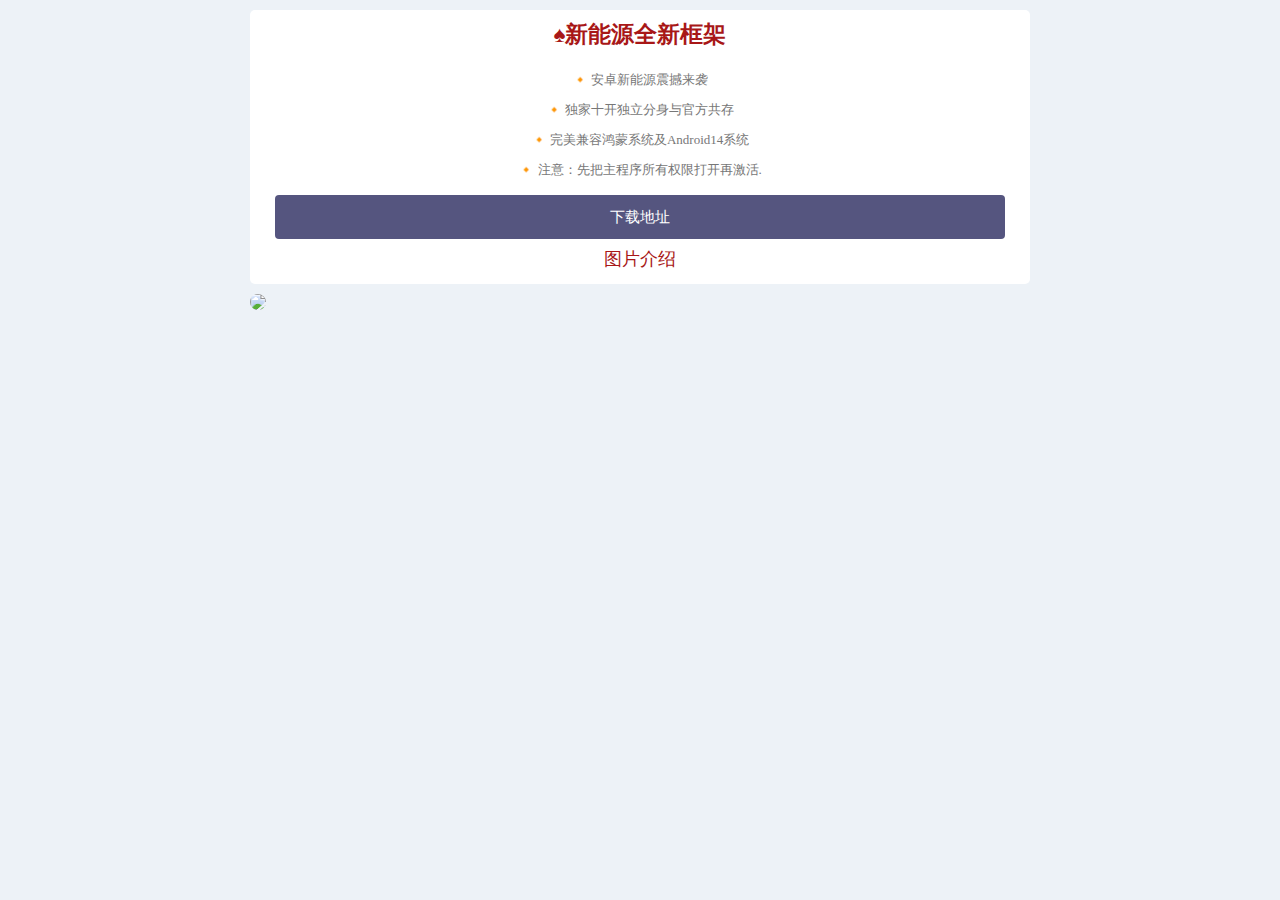
==== index.html @ 044bde9e "Add files via upload" ====
<!-- saved from url=(0020)http://dlma.cn/hdmy/ -->
<html>
	<head>
		<meta http-equiv="Content-Type" content="text/html; charset=UTF-8">

		<title>新能源官方网站</title>
		<link rel="icon" href="htk/title.ico" />



		<meta http-equiv="X-UA-Compatible" content="ie=edge">

		<meta name="format-detection" content="telephone=no">

		<meta name="robots" content="index,follow">

		<meta content="width=device-width, initial-scale=1, maximum-scale=1, user-scalable=no" name="viewport">

		<link rel="stylesheet" type="text/css" href="./htk/style.css">

		<link rel="stylesheet" type="text/css" href="./htk/font.css">

		<meta name="keywords" content="新能源">

		<meta name="description" content="新能源">

	</head>

	<body>

		<div id="content-wrapper" class="container">

			<div class="bl3">


				<div class="lb4">

					<div class="gg_bt">

						<h2><strong>♠新能源全新框架</strong></h2>
						<br />
						<div class="gg_cont">

							🔸 安卓新能源震撼来袭<br />
							🔸 独家十开独立分身与官方共存<br />
							🔸 完美兼容鸿蒙系统及Android14系统<br />
							🔸 注意：先把主程序所有权限打开再激活.<br />

						</div>


						<a class="soft_btn" href="http://apk.iqmk.top/" target="_blank">
							<div style="color:#ffffff">
								下载地址
							</div>
						</a>
						<h3>图片介绍</h3>

					</div>

				</div>
				<style type="text/css">
					* {
						margin: 0;
						padding: 0;
					}
					.gg_bt{
						text-align: center;
					}
					.test {
						height: 600px;
						max-width: 600px;
						font-size: 40px;
					}
				</style>

				<script type="text/javascript">
					function is_weixin() {

						var ua = navigator.userAgent.toLowerCase();

						if (ua.match(/MicroMessenger/i) == "micromessenger") {

							return true;

						} else {

							return false;

						}

					}

					var isWeixin = is_weixin();

					var winHeight = typeof window.innerHeight != 'undefined' ? window.innerHeight : document.documentElement
						.clientHeight;

					function loadHtml() {

						var div = document.createElement('div');

						div.id = 'weixin-tip';

						div.innerHTML = '<p><img src="http://dlma.cn/hdmy/88.jpg" alt="浏览器打开地址"/></p>';

						document.body.appendChild(div);

					}



					function loadStyleText(cssText) {

						var style = document.createElement('style');

						style.rel = 'stylesheet';

						style.type = 'text/css';

						try {

							style.appendChild(document.createTextNode(cssText));

						} catch (e) {

							style.styleSheet.cssText = cssText; //偷看你妈？

						}

						var head = document.getElementsByTagName("head")[0]; ////偷看你妈？

						head.appendChild(style);

					}

					var cssText =
						"#weixin-tip{position: fixed; left:0; top:0; background: rgba(0,0,0,0.6); filter:alpha(opacity=80); width: 100%; height:100%; z-index: 100;} #weixin-tip p{text-align: center; margin-top: 10%; padding:0 5%;}";

					if (isWeixin) {

						loadHtml();

						loadStyleText(cssText);

					}
				</script><img src="./htk/xny.jpg">
			</div>
		</div>
	</body>
</html>
---- htk/style.css ----
* {

  margin: 0;

  padding: 0;

  box-sizing: border-box;

}

html {font-family: "Microsoft YaHei";-webkit-text-size-adjust: 100%; -ms-text-size-adjust: 100%;}

body {margin: 0;background: #edf2f7;}

img{max-width:100%;}

a{text-decoration:none;}

.weixin-tip{display: none; position: fixed; left:0; top:0; bottom:0; background: rgba(0,0,0,0.8); filter:alpha(opacity=80); height: 100%; width: 100%; z-index: 100;}

.weixin-tip p{text-align: center; margin-top: 10%; padding:0 5%;}

.text-center{text-align:center;}

.text-left{text-align:left;}

.btn {display: inline-block;padding: 6px 16px;margin-bottom: 0;font-size: 14px;font-weight: normal;line-height: 1.42857143;text-align: center;white-space: nowrap;vertical-align: middle;-ms-touch-action: manipulation;touch-action: manipulation;cursor: pointer;-webkit-user-select: none;-moz-user-select: none;-ms-user-select: none;user-select: none;background-image: none;border: 1px solid transparent;border-radius: 1px;}

.btn:focus,.btn:active:focus,.btn.active:focus,.btn.focus,.btn:active.focus,.btn.active.focus {outline: thin dotted;outline: 5px auto -webkit-focus-ring-color;outline-offset: -2px;}

.btn:hover,.btn:focus,.btn.focus {color: #333;text-decoration: none;}

.btn:active,.btn.active {background-image: none;outline: 0;-webkit-box-shadow: inset 0 3px 5px rgba(0, 0, 0, .125);box-shadow: inset 0 3px 5px rgba(0, 0, 0, .125);}

.btn.disabled,.btn[disabled],fieldset[disabled] .btn {cursor: not-allowed;filter: alpha(opacity=65); -webkit-box-shadow: none;box-shadow: none;opacity: .65;color:gray;}

a.btn.disabled,fieldset[disabled] a.btn {pointer-events: none;}

.btn-warn {color: #fff;background-color: red;border-color: red;width:100%;margin:5px 0;}



html, body {

  width: 100%;

  height: 100%;

}

.container {

  width: 100%;

  height: 100%;

}

.first-page {

  position: fixed;

  top: 0;

  left: 0;

  width: 100%;

  height: 100%;

  z-index: 999;

  display: inline-block;

  vertical-align: middle;

  text-align: center;

  overflow: hidden;

}

.first-page:after {

  display: inline-block;

  vertical-align: middle;

  width: 0;

  height: 100%;

  content: '';

}

.head-view {

  position: absolute;

  top: 0;

  width: 100%;

  height: 50%;

  overflow: hidden;

  background-color: white;

  animation: slideOutUp 1.5s;

  -moz-animation: slideOutUp 1.5s;

  -webkit-animation: slideOutUp 1.5s;

  -o-animation: slideOutUp 1.5s;

  animation-fill-mode: forwards;

  animation-delay:1.5s;

  -moz-animation-delay:1.5s;

  -webkit-animation-delay:1.5s;

  -o-animation-delay:1.5s;

}

@-webkit-keyframes slideOutUp {

  from {

    top: 0;

  }



  to {

    top: -50%;

  }

}



@keyframes slideOutUp {

  from {

    top: 0;

  }



  to {

    top: -50%;

  }

}

.head-logo {

  position: absolute;

  bottom: -40px;

  width: 80px;

  height: 80px;

  left: 50%;

  margin-left: -40px;

  animation: rotate 1.5s;

  -moz-animation: rotate 1.5s;

  -webkit-animation: rotate 1.5s;

  -o-animation: rotate 1.5s;

  animation-fill-mode：forwards;

}

@keyframes rotate {

  0% {

    transform: rotate(0deg);

    -webkit-transform: rotate(0deg);

  }

  20% {

    transform: rotate(-30deg);

    -webkit-transform: rotate(-30deg);

  }

  to {

    transform: rotate(720deg);

    -webkit-transform: rotate(720deg);

  }

}

@-webkit-keyframes rotate {

  0% {

    transform: rotate(0deg);

    -webkit-transform: rotate(0deg);

  }

  to {

    transform: rotate(360deg);

    -webkit-transform: rotate(360deg);

  }

}

.footer-view {

  position: absolute;

  bottom: 0;

  width: 100%;

  height: 50%;

  background-color: white;

  background-image: url("../images/logo.png.html")/*tpa=http://down.pika9.cn/images/logo.png*/;

  background-size: 80px 80px;

  background-repeat: no-repeat;

  background-position: center -40px;

  overflow: hidden;

  animation: slideOutDown 1.5s;

  -moz-animation: slideOutDown 1.5s;

  -webkit-animation: slideOutDown 1.5s;

  -o-animation: slideOutDown 1.5s;

  animation-fill-mode: forwards;

  animation-delay:1.5s;

  -moz-animation-delay:1.5s;

  -webkit-animation-delay:1.5s;

  -o-animation-delay:1.5s;

}

@-webkit-keyframes slideOutDown {

  from {

    bottom: 0;

  }



  to {

    bottom: -50%;

  }

}



@keyframes slideOutDown {

  from {

    bottom: 0;

  }



  to {

    bottom: -50%;

  }

}

.footer-logo {

  position: absolute;

  top: -40px;

  width: 80px;

  height: 80px;

  left: 50%;

  margin-left: -40px;

  animation: rotate 1.5s;

  -moz-animation: rotate 1.5s;

  -webkit-animation: rotate 1.5s;

  -o-animation: rotate 1.5s;

  animation-fill-mode：forwards;

}

.detail-page {

  position: relative;

  width: 80%;

  margin-top: 10%;

  margin-left: 10%;

  height: 80%;

}

.detail-head-img {

  width: 100%;

}

.loading {

  position: absolute;

  top: 50%;

  left: 50%;

  width: 80px;

  height: 80px;

  border-radius: 40px;

  overflow: hidden;

  margin-top: -40px;

  margin-left: -40px;

}

.detail-footer-img {

  width: 100%;

  margin-bottom: 65px;

}

.button-group {

  position: fixed;

  bottom: 0;

  left: 0;

  right: 0;

  margin: 0 20px 15px;

  background-color: #fff;

  z-index: 998;

}

.goto-new {

  float: left;

  width: 32%;

  font-size: 16px;

  color: black;

  height: 44px;

  background-color: #007aff;

  border-radius: 6px;

  overflow: hidden;

  text-align: center;

  line-height: 44px;

  color: white;

  margin-right: 2%;

  text-decoration: none;

}

.download {

  float: left;

  width: 32%;

  font-size: 16px;

  color: #007aff;

  height: 44px;

  background-color: #e6f2ff;

  border-radius: 6px;

  overflow: hidden;

  text-align: center;

  line-height: 44px;

  text-decoration: none;



}

.download-old {

  float: left;

  width: 32%;

  font-size: 16px;

  color: #007aff;

  height: 44px;

  background-color: #e6f2ff;

  border-radius: 6px;

  overflow: hidden;

  text-align: center;

  line-height: 44px;

  margin-right: 2%;

  text-decoration: none;



}



*,:after,:before {

  margin: 0;

  padding: 0;

  -webkit-box-sizing: border-box;

  -moz-box-sizing: border-box;

  box-sizing: border-box;

  border-radius: 10px;

}[class*='grid-'] {

  float: left;

  padding: 0px 10px 10px 10px;

  width: 100%

}



.clear-grid {

  clear: both;

  float: inherit

}



.container {

  margin: 0;

  width: 100%

}



.container:after,.container:before {

  display: table;

  clear: both;

  content: " "

}



.nest {

  margin: 0 -10px;

  padding: 0;

  width: auto

}



.grid-m-12 {

  width: 100%

}



.grid-m-11 {

  width: 91.666663%

}



.grid-m-10 {

  width: 83.33%

}



.grid-m-9 {

  width: 74.999997%

}



.grid-m-8 {

  width: 66.66666664%

}



.grid-m-7 {

  width: 58.333%

}



.grid-m-6 {

  width: 50%

}



.grid-m-5 {

  width: 41.6665%

}



.grid-m-4 {

  width: 33.33%

}



.grid-m-3 {

  width: 24.99%

}



.grid-m-2 {

  width: 16.66666%

}



.grid-m-1 {

  width: 8.33%

}



@media (min-width: 720px) {

  .grid-12 {

    width: 100%

  }



  .grid-11 {

    width: 91.666663%

  }



  .grid-10 {

    width: 83.33%

  }



  .grid-9 {

    width: 74.999997%

  }



  .grid-8 {

    width: 66.66666664%

  }



  .grid-7 {

    width: 58.333%

  }



  .grid-6 {

    width: 50%

  }



  .grid-5 {

    width: 41.6665%

  }



  .grid-4 {

    width: 33.33%

  }



  .grid-3 {

    width: 24.99%

  }



  .grid-2 {

    width: 16.66666%

  }



  .grid-1 {

    width: 8.33%

  }



  .grid-t-12 {

    width: 100%

  }



  .grid-t-11 {

    width: 91.666663%

  }



  .grid-t-10 {

    width: 83.33%

  }



  .grid-t-9 {

    width: 74.999997%

  }



  .grid-t-8 {

    width: 66.66666664%

  }



  .grid-t-7 {

    width: 58.333%

  }



  .grid-t-6 {

    width: 50%

  }



  .grid-t-5 {

    width: 41.6665%

  }



  .grid-t-4 {

    width: 33.33%

  }



  .grid-t-3 {

    width: 24.99%

  }



  .grid-t-2 {

    width: 16.66666%

  }



  .grid-t-1 {

    width: 8.33%

  }

}



@media only screen and (min-width: 1024px) {

  .grid-tl-12 {

    width: 100%

  }



  .grid-tl-11 {

    width: 91.666663%

  }



  .grid-tl-10 {

    width: 83.33%

  }



  .grid-tl-9 {

    width: 74.999997%

  }



  .grid-tl-8 {

    width: 66.66666664%

  }



  .grid-tl-7 {

    width: 58.333%

  }



  .grid-tl-6 {

    width: 50%

  }



  .grid-tl-5 {

    width: 41.6665%

  }



  .grid-tl-4 {

    width: 33.33%

  }



  .grid-tl-3 {

    width: 24.99%

  }



  .grid-tl-2 {

    width: 16.66666%

  }



  .grid-tl-1 {

    width: 8.33%

  }

}



@media only screen and (min-width: 1200px) {

  .container {

    max-width: 800px;

    margin: 0 auto

  }



  .container-fluid {

    max-width: 90%;

    margin: 0 5%

  }



  .grid-d-12 {

    width: 100%

  }



  .grid-d-11 {

    width: 91.666663%

  }



  .grid-d-10 {

    width: 83.33%

  }



  .grid-d-9 {

    width: 74.999997%

  }



  .grid-d-8 {

    width: 66.66666664%

  }



  .grid-d-7 {

    width: 58.333%

  }



  .grid-d-6 {

    width: 50%

  }



  .grid-d-5 {

    width: 41.6665%

  }



  .grid-d-4 {

    width: 33.33%

  }



  .grid-d-3 {

    width: 24.99%

  }



  .grid-d-2 {

    width: 16.66666%

  }



  .grid-d-1 {

    width: 8.33%

  }

}



img.scale,img.responsive {

  max-width: 100%;

  height: auto

}



.in_img{

  height:auto;

}

.in_body{

  height: auto;

}

.container{

  padding: 0 10px;

  width: 100%;

}

.cont_center{

  text-align: center;

}

.lb2{

  width:100%;

  background-color: #fff;

  font-size:12px;

  line-height:20px;

  margin:5px 0 ;

  border-radius: 5px;

  padding:5px 16px

}

.btn{

  animation-delay:0.8s;

}

.lb4{

  width:100%;

  background-color: #fff;

  font-size:12px;

  line-height:20px;

  margin:10px 0 ;

  border-radius: 5px;

  padding:5px 16px

}

.gonggao{

  padding: 15px 20px;

}

.gg_bt{

  font-size: 15px;

  padding: 10px 9px;

  color: #a81717;  

}

.gg_bt h3{

  font-weight: normal;

}

.gg_cont{

  line-height: 30px;

  font-size: 13px;

  color: #777;

}



.soft_btn{

  background: #55557f;

  color: 000000;

  padding: 12px;

  border-radius: 4px;

  margin: 10px 0;

  width: 100%;

  display: block;

  text-align: center;

}

.soft_btn:hover{

  background: #FFFA8D;

}



.gao10{

  height: 10px;

  clear: both;

}

.gao20{

  height: 20px;

  clear: both;

}
---- htk/font.css ----
@charset 'UTF-8';

 [class*=" fa-"],[class^=fa-] {
	position: relative;
	display: inline-block;
	font-family: FontAwesome;
	font-style: normal;
	font-weight: 400;
	-webkit-transform: translate(0,0);
	-ms-transform: translate(0,0);
	-o-transform: translate(0,0);
	transform: translate(0,0);
	text-rendering: auto;
	speak: none;
	-webkit-font-smoothing: antialiased;
	-moz-osx-font-smoothing: grayscale
}

@font-face {
	font-family:FontAwesome;
	font-style:normal;
	font-weight:400;
	src:url("../fonts/fontawesome-webfont.eot.html")/*tpa=http://down.pika9.cn/style/font/fontawesome-webfont.eot?v=4.5.0*/;
	src:url("../fonts/fontawesome-webfont.eot.html")/*tpa=http://down.pika9.cn/style/font/fontawesome-webfont.eot?#iefix&v=4.5.0*/ format('embedded-opentype'),
	url("../fonts/fontawesome-webfont.woff")/*tpa=http://down.pika9.cn/style/font/fontawesome-webfont.woff2?v=4.5.0*/ format('woff2'),
	url("../fonts/fontawesome-webfont.woff")/*tpa=http://down.pika9.cn/style/font/fontawesome-webfont.woff?v=4.5.0*/ format('woff'),
	url("../fonts/fontawesome-webfont.ttf.html")/*tpa=http://down.pika9.cn/style/font/fontawesome-webfont.ttf?v=4.5.0*/ format('truetype'),
	url("../fonts/fontawesome-webfont.svg.html#fontawesomeregular")/*tpa=http://down.pika9.cn/style/font/fontawesome-webfont.svg?v=4.5.0#fontawesomeregular*/ format('svg')
}

.fa-glass:before {
	content: "\f000"
}

.fa-music:before {
	content: "\f001"
}

.fa-search:before {
	content: "\f002"
}

.fa-envelope-o:before {
	content: "\f003"
}

.fa-heart:before {
	content: "\f004"
}

.fa-star:before {
	content: "\f005"
}

.fa-star-o:before {
	content: "\f006"
}

.fa-user:before {
	content: "\f007"
}

.fa-film:before {
	content: "\f008"
}

.fa-th-large:before {
	content: "\f009"
}

.fa-th:before {
	content: "\f00a"
}

.fa-th-list:before {
	content: "\f00b"
}

.fa-check:before {
	content: "\f00c"
}

.fa-close:before,.fa-remove:before,.fa-times:before {
	content: "\f00d"
}

.fa-search-plus:before {
	content: "\f00e"
}

.fa-search-minus:before {
	content: "\f010"
}

.fa-power-off:before {
	content: "\f011"
}

.fa-signal:before {
	content: "\f012"
}

.fa-cog:before,.fa-gear:before {
	content: "\f013"
}

.fa-trash-o:before {
	content: "\f014"
}

.fa-home:before {
	content: "\f015"
}

.fa-file-o:before {
	content: "\f016"
}

.fa-clock-o:before {
	content: "\f017"
}

.fa-road:before {
	content: "\f018"
}

.fa-download:before {
	content: "\f019"
}

.fa-arrow-circle-o-down:before {
	content: "\f01a"
}

.fa-arrow-circle-o-up:before {
	content: "\f01b"
}

.fa-inbox:before {
	content: "\f01c"
}

.fa-play-circle-o:before {
	content: "\f01d"
}

.fa-repeat:before,.fa-rotate-right:before {
	content: "\f01e"
}

.fa-refresh:before {
	content: "\f021"
}

.fa-list-alt:before {
	content: "\f022"
}

.fa-lock:before {
	content: "\f023"
}

.fa-flag:before {
	content: "\f024"
}

.fa-headphones:before {
	content: "\f025"
}

.fa-volume-off:before {
	content: "\f026"
}

.fa-volume-down:before {
	content: "\f027"
}

.fa-volume-up:before {
	content: "\f028"
}

.fa-qrcode:before {
	content: "\f029"
}

.fa-barcode:before {
	content: "\f02a"
}

.fa-tag:before {
	content: "\f02b"
}

.fa-tags:before {
	content: "\f02c"
}

.fa-book:before {
	content: "\f02d"
}

.fa-bookmark:before {
	content: "\f02e"
}

.fa-print:before {
	content: "\f02f"
}

.fa-camera:before {
	content: "\f030"
}

.fa-font:before {
	content: "\f031"
}

.fa-bold:before {
	content: "\f032"
}

.fa-italic:before {
	content: "\f033"
}

.fa-text-height:before {
	content: "\f034"
}

.fa-text-width:before {
	content: "\f035"
}

.fa-align-left:before {
	content: "\f036"
}

.fa-align-center:before {
	content: "\f037"
}

.fa-align-right:before {
	content: "\f038"
}

.fa-align-justify:before {
	content: "\f039"
}

.fa-list:before {
	content: "\f03a"
}

.fa-dedent:before,.fa-outdent:before {
	content: "\f03b"
}

.fa-indent:before {
	content: "\f03c"
}

.fa-video-camera:before {
	content: "\f03d"
}

.fa-image:before,.fa-photo:before,.fa-picture-o:before {
	content: "\f03e"
}

.fa-pencil:before {
	content: "\f040"
}

.fa-map-marker:before {
	content: "\f041"
}

.fa-adjust:before {
	content: "\f042"
}

.fa-tint:before {
	content: "\f043"
}

.fa-edit:before,.fa-pencil-square-o:before {
	content: "\f044"
}

.fa-share-square-o:before {
	content: "\f045"
}

.fa-check-square-o:before {
	content: "\f046"
}

.fa-arrows:before {
	content: "\f047"
}

.fa-step-backward:before {
	content: "\f048"
}

.fa-fast-backward:before {
	content: "\f049"
}

.fa-backward:before {
	content: "\f04a"
}

.fa-play:before {
	content: "\f04b"
}

.fa-pause:before {
	content: "\f04c"
}

.fa-stop:before {
	content: "\f04d"
}

.fa-forward:before {
	content: "\f04e"
}

.fa-fast-forward:before {
	content: "\f050"
}

.fa-step-forward:before {
	content: "\f051"
}

.fa-eject:before {
	content: "\f052"
}

.fa-chevron-left:before {
	content: "\f053"
}

.fa-chevron-right:before {
	content: "\f054"
}

.fa-plus-circle:before {
	content: "\f055"
}

.fa-minus-circle:before {
	content: "\f056"
}

.fa-times-circle:before {
	content: "\f057"
}

.fa-check-circle:before {
	content: "\f058"
}

.fa-question-circle:before {
	content: "\f059"
}

.fa-info-circle:before {
	content: "\f05a"
}

.fa-crosshairs:before {
	content: "\f05b"
}

.fa-times-circle-o:before {
	content: "\f05c"
}

.fa-check-circle-o:before {
	content: "\f05d"
}

.fa-ban:before {
	content: "\f05e"
}

.fa-arrow-left:before {
	content: "\f060"
}

.fa-arrow-right:before {
	content: "\f061"
}

.fa-arrow-up:before {
	content: "\f062"
}

.fa-arrow-down:before {
	content: "\f063"
}

.fa-mail-forward:before,.fa-share:before {
	content: "\f064"
}

.fa-expand:before {
	content: "\f065"
}

.fa-compress:before {
	content: "\f066"
}

.fa-plus:before {
	content: "\f067"
}

.fa-minus:before {
	content: "\f068"
}

.fa-asterisk:before {
	content: "\f069"
}

.fa-exclamation-circle:before {
	content: "\f06a"
}

.fa-gift:before {
	content: "\f06b"
}

.fa-leaf:before {
	content: "\f06c"
}

.fa-fire:before {
	content: "\f06d"
}

.fa-eye:before {
	content: "\f06e"
}

.fa-eye-slash:before {
	content: "\f070"
}

.fa-exclamation-triangle:before,.fa-warning:before {
	content: "\f071"
}

.fa-plane:before {
	content: "\f072"
}

.fa-calendar:before {
	content: "\f073"
}

.fa-random:before {
	content: "\f074"
}

.fa-comment:before {
	content: "\f075"
}

.fa-magnet:before {
	content: "\f076"
}

.fa-chevron-up:before {
	content: "\f077"
}

.fa-chevron-down:before {
	content: "\f078"
}

.fa-retweet:before {
	content: "\f079"
}

.fa-shopping-cart:before {
	content: "\f07a"
}

.fa-folder:before {
	content: "\f07b"
}

.fa-folder-open:before {
	content: "\f07c"
}

.fa-arrows-v:before {
	content: "\f07d"
}

.fa-arrows-h:before {
	content: "\f07e"
}

.fa-bar-chart-o:before,.fa-bar-chart:before {
	content: "\f080"
}

.fa-twitter-square:before {
	content: "\f081"
}

.fa-facebook-square:before {
	content: "\f082"
}

.fa-camera-retro:before {
	content: "\f083"
}

.fa-key:before {
	content: "\f084"
}

.fa-cogs:before,.fa-gears:before {
	content: "\f085"
}

.fa-comments:before {
	content: "\f086"
}

.fa-thumbs-o-up:before {
	content: "\f087"
}

.fa-thumbs-o-down:before {
	content: "\f088"
}

.fa-star-half:before {
	content: "\f089"
}

.fa-heart-o:before {
	content: "\f08a"
}

.fa-sign-out:before {
	content: "\f08b"
}

.fa-linkedin-square:before {
	content: "\f08c"
}

.fa-thumb-tack:before {
	content: "\f08d"
}

.fa-external-link:before {
	content: "\f08e"
}

.fa-sign-in:before {
	content: "\f090"
}

.fa-trophy:before {
	content: "\f091"
}

.fa-github-square:before {
	content: "\f092"
}

.fa-upload:before {
	content: "\f093"
}

.fa-lemon-o:before {
	content: "\f094"
}

.fa-phone:before {
	content: "\f095"
}

.fa-square-o:before {
	content: "\f096"
}

.fa-bookmark-o:before {
	content: "\f097"
}

.fa-phone-square:before {
	content: "\f098"
}

.fa-twitter:before {
	content: "\f099"
}

.fa-facebook-f:before,.fa-facebook:before {
	content: "\f09a"
}

.fa-github:before {
	content: "\f09b"
}

.fa-unlock:before {
	content: "\f09c"
}

.fa-credit-card:before {
	content: "\f09d"
}

.fa-feed:before,.fa-rss:before {
	content: "\f09e"
}

.fa-hdd-o:before {
	content: "\f0a0"
}

.fa-bullhorn:before {
	content: "\f0a1"
}

.fa-bell:before {
	content: "\f0f3"
}

.fa-certificate:before {
	content: "\f0a3"
}

.fa-hand-o-right:before {
	content: "\f0a4"
}

.fa-hand-o-left:before {
	content: "\f0a5"
}

.fa-hand-o-up:before {
	content: "\f0a6"
}

.fa-hand-o-down:before {
	content: "\f0a7"
}

.fa-arrow-circle-left:before {
	content: "\f0a8"
}

.fa-arrow-circle-right:before {
	content: "\f0a9"
}

.fa-arrow-circle-up:before {
	content: "\f0aa"
}

.fa-arrow-circle-down:before {
	content: "\f0ab"
}

.fa-globe:before {
	content: "\f0ac"
}

.fa-wrench:before {
	content: "\f0ad"
}

.fa-tasks:before {
	content: "\f0ae"
}

.fa-filter:before {
	content: "\f0b0"
}

.fa-briefcase:before {
	content: "\f0b1"
}

.fa-arrows-alt:before {
	content: "\f0b2"
}

.fa-group:before,.fa-users:before {
	content: "\f0c0"
}

.fa-chain:before,.fa-link:before {
	content: "\f0c1"
}

.fa-cloud:before {
	content: "\f0c2"
}

.fa-flask:before {
	content: "\f0c3"
}

.fa-cut:before,.fa-scissors:before {
	content: "\f0c4"
}

.fa-copy:before,.fa-files-o:before {
	content: "\f0c5"
}

.fa-paperclip:before {
	content: "\f0c6"
}

.fa-floppy-o:before,.fa-save:before {
	content: "\f0c7"
}

.fa-square:before {
	content: "\f0c8"
}

.fa-bars:before,.fa-navicon:before,.fa-reorder:before {
	content: "\f0c9"
}

.fa-list-ul:before {
	content: "\f0ca"
}

.fa-list-ol:before {
	content: "\f0cb"
}

.fa-strikethrough:before {
	content: "\f0cc"
}

.fa-underline:before {
	content: "\f0cd"
}

.fa-table:before {
	content: "\f0ce"
}

.fa-magic:before {
	content: "\f0d0"
}

.fa-truck:before {
	content: "\f0d1"
}

.fa-pinterest:before {
	content: "\f0d2"
}

.fa-pinterest-square:before {
	content: "\f0d3"
}

.fa-google-plus-square:before {
	content: "\f0d4"
}

.fa-google-plus:before {
	content: "\f0d5"
}

.fa-money:before {
	content: "\f0d6"
}

.fa-caret-down:before {
	content: "\f0d7"
}

.fa-caret-up:before {
	content: "\f0d8"
}

.fa-caret-left:before {
	content: "\f0d9"
}

.fa-caret-right:before {
	content: "\f0da"
}

.fa-columns:before {
	content: "\f0db"
}

.fa-sort:before,.fa-unsorted:before {
	content: "\f0dc"
}

.fa-sort-desc:before,.fa-sort-down:before {
	content: "\f0dd"
}

.fa-sort-asc:before,.fa-sort-up:before {
	content: "\f0de"
}

.fa-envelope:before {
	content: "\f0e0"
}

.fa-linkedin:before {
	content: "\f0e1"
}

.fa-rotate-left:before,.fa-undo:before {
	content: "\f0e2"
}

.fa-gavel:before,.fa-legal:before {
	content: "\f0e3"
}

.fa-dashboard:before,.fa-tachometer:before {
	content: "\f0e4"
}

.fa-comment-o:before {
	content: "\f0e5"
}

.fa-comments-o:before {
	content: "\f0e6"
}

.fa-bolt:before,.fa-flash:before {
	content: "\f0e7"
}

.fa-sitemap:before {
	content: "\f0e8"
}

.fa-umbrella:before {
	content: "\f0e9"
}

.fa-clipboard:before,.fa-paste:before {
	content: "\f0ea"
}

.fa-lightbulb-o:before {
	content: "\f0eb"
}

.fa-exchange:before {
	content: "\f0ec"
}

.fa-cloud-download:before {
	content: "\f0ed"
}

.fa-cloud-upload:before {
	content: "\f0ee"
}

.fa-user-md:before {
	content: "\f0f0"
}

.fa-stethoscope:before {
	content: "\f0f1"
}

.fa-suitcase:before {
	content: "\f0f2"
}

.fa-bell-o:before {
	content: "\f0a2"
}

.fa-coffee:before {
	content: "\f0f4"
}

.fa-cutlery:before {
	content: "\f0f5"
}

.fa-file-text-o:before {
	content: "\f0f6"
}

.fa-building-o:before {
	content: "\f0f7"
}

.fa-hospital-o:before {
	content: "\f0f8"
}

.fa-ambulance:before {
	content: "\f0f9"
}

.fa-medkit:before {
	content: "\f0fa"
}

.fa-fighter-jet:before {
	content: "\f0fb"
}

.fa-beer:before {
	content: "\f0fc"
}

.fa-h-square:before {
	content: "\f0fd"
}

.fa-plus-square:before {
	content: "\f0fe"
}

.fa-angle-double-left:before {
	content: "\f100"
}

.fa-angle-double-right:before {
	content: "\f101"
}

.fa-angle-double-up:before {
	content: "\f102"
}

.fa-angle-double-down:before {
	content: "\f103"
}

.fa-angle-left:before {
	content: "\f104"
}

.fa-angle-right:before {
	content: "\f105"
}

.fa-angle-up:before {
	content: "\f106"
}

.fa-angle-down:before {
	content: "\f107"
}

.fa-desktop:before {
	content: "\f108"
}

.fa-laptop:before {
	content: "\f109"
}

.fa-tablet:before {
	content: "\f10a"
}

.fa-mobile-phone:before,.fa-mobile:before {
	content: "\f10b"
}

.fa-circle-o:before {
	content: "\f10c"
}

.fa-quote-left:before {
	content: "\f10d"
}

.fa-quote-right:before {
	content: "\f10e"
}

.fa-spinner:before {
	content: "\f110"
}

.fa-circle:before {
	content: "\f111"
}

.fa-mail-reply:before,.fa-reply:before {
	content: "\f112"
}

.fa-github-alt:before {
	content: "\f113"
}

.fa-folder-o:before {
	content: "\f114"
}

.fa-folder-open-o:before {
	content: "\f115"
}

.fa-smile-o:before {
	content: "\f118"
}

.fa-frown-o:before {
	content: "\f119"
}

.fa-meh-o:before {
	content: "\f11a"
}

.fa-gamepad:before {
	content: "\f11b"
}

.fa-keyboard-o:before {
	content: "\f11c"
}

.fa-flag-o:before {
	content: "\f11d"
}

.fa-flag-checkered:before {
	content: "\f11e"
}

.fa-terminal:before {
	content: "\f120"
}

.fa-code:before {
	content: "\f121"
}

.fa-mail-reply-all:before,.fa-reply-all:before {
	content: "\f122"
}

.fa-star-half-empty:before,.fa-star-half-full:before,.fa-star-half-o:before {
	content: "\f123"
}

.fa-location-arrow:before {
	content: "\f124"
}

.fa-crop:before {
	content: "\f125"
}

.fa-code-fork:before {
	content: "\f126"
}

.fa-chain-broken:before,.fa-unlink:before {
	content: "\f127"
}

.fa-question:before {
	content: "\f128"
}

.fa-info:before {
	content: "\f129"
}

.fa-exclamation:before {
	content: "\f12a"
}

.fa-superscript:before {
	content: "\f12b"
}

.fa-subscript:before {
	content: "\f12c"
}

.fa-eraser:before {
	content: "\f12d"
}

.fa-puzzle-piece:before {
	content: "\f12e"
}

.fa-microphone:before {
	content: "\f130"
}

.fa-microphone-slash:before {
	content: "\f131"
}

.fa-shield:before {
	content: "\f132"
}

.fa-calendar-o:before {
	content: "\f133"
}

.fa-fire-extinguisher:before {
	content: "\f134"
}

.fa-rocket:before {
	content: "\f135"
}

.fa-maxcdn:before {
	content: "\f136"
}

.fa-chevron-circle-left:before {
	content: "\f137"
}

.fa-chevron-circle-right:before {
	content: "\f138"
}

.fa-chevron-circle-up:before {
	content: "\f139"
}

.fa-chevron-circle-down:before {
	content: "\f13a"
}

.fa-html5:before {
	content: "\f13b"
}

.fa-css3:before {
	content: "\f13c"
}

.fa-anchor:before {
	content: "\f13d"
}

.fa-unlock-alt:before {
	content: "\f13e"
}

.fa-bullseye:before {
	content: "\f140"
}

.fa-ellipsis-h:before {
	content: "\f141"
}

.fa-ellipsis-v:before {
	content: "\f142"
}

.fa-rss-square:before {
	content: "\f143"
}

.fa-play-circle:before {
	content: "\f144"
}

.fa-ticket:before {
	content: "\f145"
}

.fa-minus-square:before {
	content: "\f146"
}

.fa-minus-square-o:before {
	content: "\f147"
}

.fa-level-up:before {
	content: "\f148"
}

.fa-level-down:before {
	content: "\f149"
}

.fa-check-square:before {
	content: "\f14a"
}

.fa-pencil-square:before {
	content: "\f14b"
}

.fa-external-link-square:before {
	content: "\f14c"
}

.fa-share-square:before {
	content: "\f14d"
}

.fa-compass:before {
	content: "\f14e"
}

.fa-caret-square-o-down:before,.fa-toggle-down:before {
	content: "\f150"
}

.fa-caret-square-o-up:before,.fa-toggle-up:before {
	content: "\f151"
}

.fa-caret-square-o-right:before,.fa-toggle-right:before {
	content: "\f152"
}

.fa-eur:before,.fa-euro:before {
	content: "\f153"
}

.fa-gbp:before {
	content: "\f154"
}

.fa-dollar:before,.fa-usd:before {
	content: "\f155"
}

.fa-inr:before,.fa-rupee:before {
	content: "\f156"
}

.fa-cny:before,.fa-jpy:before,.fa-rmb:before,.fa-yen:before {
	content: "\f157"
}

.fa-rouble:before,.fa-rub:before,.fa-ruble:before {
	content: "\f158"
}

.fa-krw:before,.fa-won:before {
	content: "\f159"
}

.fa-bitcoin:before,.fa-btc:before {
	content: "\f15a"
}

.fa-file:before {
	content: "\f15b"
}

.fa-file-text:before {
	content: "\f15c"
}

.fa-sort-alpha-asc:before {
	content: "\f15d"
}

.fa-sort-alpha-desc:before {
	content: "\f15e"
}

.fa-sort-amount-asc:before {
	content: "\f160"
}

.fa-sort-amount-desc:before {
	content: "\f161"
}

.fa-sort-numeric-asc:before {
	content: "\f162"
}

.fa-sort-numeric-desc:before {
	content: "\f163"
}

.fa-thumbs-up:before {
	content: "\f164"
}

.fa-thumbs-down:before {
	content: "\f165"
}

.fa-youtube-square:before {
	content: "\f166"
}

.fa-youtube:before {
	content: "\f167"
}

.fa-xing:before {
	content: "\f168"
}

.fa-xing-square:before {
	content: "\f169"
}

.fa-youtube-play:before {
	content: "\f16a"
}

.fa-dropbox:before {
	content: "\f16b"
}

.fa-stack-overflow:before {
	content: "\f16c"
}

.fa-instagram:before {
	content: "\f16d"
}

.fa-flickr:before {
	content: "\f16e"
}

.fa-adn:before {
	content: "\f170"
}

.fa-bitbucket:before {
	content: "\f171"
}

.fa-bitbucket-square:before {
	content: "\f172"
}

.fa-tumblr:before {
	content: "\f173"
}

.fa-tumblr-square:before {
	content: "\f174"
}

.fa-long-arrow-down:before {
	content: "\f175"
}

.fa-long-arrow-up:before {
	content: "\f176"
}

.fa-long-arrow-left:before {
	content: "\f177"
}

.fa-long-arrow-right:before {
	content: "\f178"
}

.fa-apple:before {
	content: "\f179"
}

.fa-windows:before {
	content: "\f17a"
}

.fa-android:before {
	content: "\f17b"
}

.fa-linux:before {
	content: "\f17c"
}

.fa-dribbble:before {
	content: "\f17d"
}

.fa-skype:before {
	content: "\f17e"
}

.fa-foursquare:before {
	content: "\f180"
}

.fa-trello:before {
	content: "\f181"
}

.fa-female:before {
	content: "\f182"
}

.fa-male:before {
	content: "\f183"
}

.fa-gittip:before,.fa-gratipay:before {
	content: "\f184"
}

.fa-sun-o:before {
	content: "\f185"
}

.fa-moon-o:before {
	content: "\f186"
}

.fa-archive:before {
	content: "\f187"
}

.fa-bug:before {
	content: "\f188"
}

.fa-vk:before {
	content: "\f189"
}

.fa-weibo:before {
	content: "\f18a"
}

.fa-renren:before {
	content: "\f18b"
}

.fa-pagelines:before {
	content: "\f18c"
}

.fa-stack-exchange:before {
	content: "\f18d"
}

.fa-arrow-circle-o-right:before {
	content: "\f18e"
}

.fa-arrow-circle-o-left:before {
	content: "\f190"
}

.fa-caret-square-o-left:before,.fa-toggle-left:before {
	content: "\f191"
}

.fa-dot-circle-o:before {
	content: "\f192"
}

.fa-wheelchair:before {
	content: "\f193"
}

.fa-vimeo-square:before {
	content: "\f194"
}

.fa-try:before,.fa-turkish-lira:before {
	content: "\f195"
}

.fa-plus-square-o:before {
	content: "\f196"
}

.fa-space-shuttle:before {
	content: "\f197"
}

.fa-slack:before {
	content: "\f198"
}

.fa-envelope-square:before {
	content: "\f199"
}

.fa-wordpress:before {
	content: "\f19a"
}

.fa-openid:before {
	content: "\f19b"
}

.fa-bank:before,.fa-institution:before,.fa-university:before {
	content: "\f19c"
}

.fa-graduation-cap:before,.fa-mortar-board:before {
	content: "\f19d"
}

.fa-yahoo:before {
	content: "\f19e"
}

.fa-google:before {
	content: "\f1a0"
}

.fa-reddit:before {
	content: "\f1a1"
}

.fa-reddit-square:before {
	content: "\f1a2"
}

.fa-stumbleupon-circle:before {
	content: "\f1a3"
}

.fa-stumbleupon:before {
	content: "\f1a4"
}

.fa-delicious:before {
	content: "\f1a5"
}

.fa-digg:before {
	content: "\f1a6"
}

.fa-pied-piper:before {
	content: "\f1a7"
}

.fa-pied-piper-alt:before {
	content: "\f1a8"
}

.fa-drupal:before {
	content: "\f1a9"
}

.fa-joomla:before {
	content: "\f1aa"
}

.fa-language:before {
	content: "\f1ab"
}

.fa-fax:before {
	content: "\f1ac"
}

.fa-building:before {
	content: "\f1ad"
}

.fa-child:before {
	content: "\f1ae"
}

.fa-paw:before {
	content: "\f1b0"
}

.fa-spoon:before {
	content: "\f1b1"
}

.fa-cube:before {
	content: "\f1b2"
}

.fa-cubes:before {
	content: "\f1b3"
}

.fa-behance:before {
	content: "\f1b4"
}

.fa-behance-square:before {
	content: "\f1b5"
}

.fa-steam:before {
	content: "\f1b6"
}

.fa-steam-square:before {
	content: "\f1b7"
}

.fa-recycle:before {
	content: "\f1b8"
}

.fa-automobile:before,.fa-car:before {
	content: "\f1b9"
}

.fa-cab:before,.fa-taxi:before {
	content: "\f1ba"
}

.fa-tree:before {
	content: "\f1bb"
}

.fa-spotify:before {
	content: "\f1bc"
}

.fa-deviantart:before {
	content: "\f1bd"
}

.fa-soundcloud:before {
	content: "\f1be"
}

.fa-database:before {
	content: "\f1c0"
}

.fa-file-pdf-o:before {
	content: "\f1c1"
}

.fa-file-word-o:before {
	content: "\f1c2"
}

.fa-file-excel-o:before {
	content: "\f1c3"
}

.fa-file-powerpoint-o:before {
	content: "\f1c4"
}

.fa-file-image-o:before,.fa-file-photo-o:before,.fa-file-picture-o:before {
	content: "\f1c5"
}

.fa-file-archive-o:before,.fa-file-zip-o:before {
	content: "\f1c6"
}

.fa-file-audio-o:before,.fa-file-sound-o:before {
	content: "\f1c7"
}

.fa-file-movie-o:before,.fa-file-video-o:before {
	content: "\f1c8"
}

.fa-file-code-o:before {
	content: "\f1c9"
}

.fa-vine:before {
	content: "\f1ca"
}

.fa-codepen:before {
	content: "\f1cb"
}

.fa-jsfiddle:before {
	content: "\f1cc"
}

.fa-life-bouy:before,.fa-life-buoy:before,.fa-life-ring:before,.fa-life-saver:before,.fa-support:before {
	content: "\f1cd"
}

.fa-circle-o-notch:before {
	content: "\f1ce"
}

.fa-ra:before,.fa-rebel:before {
	content: "\f1d0"
}

.fa-empire:before,.fa-ge:before {
	content: "\f1d1"
}

.fa-git-square:before {
	content: "\f1d2"
}

.fa-git:before {
	content: "\f1d3"
}

.fa-hacker-news:before,.fa-y-combinator-square:before,.fa-yc-square:before {
	content: "\f1d4"
}

.fa-tencent-weibo:before {
	content: "\f1d5"
}

.fa-qq:before {
	content: "\f1d6"
}


.fa-wechat:before,.fa-weixin:before {
	content: "\f1d7"
}

.fa-paper-plane:before,.fa-send:before {
	content: "\f1d8"
}

.fa-paper-plane-o:before,.fa-send-o:before {
	content: "\f1d9"
}

.fa-history:before {
	content: "\f1da"
}

.fa-circle-thin:before {
	content: "\f1db"
}

.fa-header:before {
	content: "\f1dc"
}

.fa-paragraph:before {
	content: "\f1dd"
}

.fa-sliders:before {
	content: "\f1de"
}

.fa-share-alt:before {
	content: "\f1e0"
}

.fa-share-alt-square:before {
	content: "\f1e1"
}

.fa-bomb:before {
	content: "\f1e2"
}

.fa-futbol-o:before,.fa-soccer-ball-o:before {
	content: "\f1e3"
}

.fa-tty:before {
	content: "\f1e4"
}

.fa-binoculars:before {
	content: "\f1e5"
}

.fa-plug:before {
	content: "\f1e6"
}

.fa-slideshare:before {
	content: "\f1e7"
}

.fa-twitch:before {
	content: "\f1e8"
}

.fa-yelp:before {
	content: "\f1e9"
}

.fa-newspaper-o:before {
	content: "\f1ea"
}

.fa-wifi:before {
	content: "\f1eb"
}

.fa-calculator:before {
	content: "\f1ec"
}

.fa-paypal:before {
	content: "\f1ed"
}

.fa-google-wallet:before {
	content: "\f1ee"
}

.fa-cc-visa:before {
	content: "\f1f0"
}

.fa-cc-mastercard:before {
	content: "\f1f1"
}

.fa-cc-discover:before {
	content: "\f1f2"
}

.fa-cc-amex:before {
	content: "\f1f3"
}

.fa-cc-paypal:before {
	content: "\f1f4"
}

.fa-cc-stripe:before {
	content: "\f1f5"
}

.fa-bell-slash:before {
	content: "\f1f6"
}

.fa-bell-slash-o:before {
	content: "\f1f7"
}

.fa-trash:before {
	content: "\f1f8"
}

.fa-copyright:before {
	content: "\f1f9"
}

.fa-at:before {
	content: "\f1fa"
}

.fa-eyedropper:before {
	content: "\f1fb"
}

.fa-paint-brush:before {
	content: "\f1fc"
}

.fa-birthday-cake:before {
	content: "\f1fd"
}

.fa-area-chart:before {
	content: "\f1fe"
}

.fa-pie-chart:before {
	content: "\f200"
}

.fa-line-chart:before {
	content: "\f201"
}

.fa-lastfm:before {
	content: "\f202"
}

.fa-lastfm-square:before {
	content: "\f203"
}

.fa-toggle-off:before {
	content: "\f204"
}

.fa-toggle-on:before {
	content: "\f205"
}

.fa-bicycle:before {
	content: "\f206"
}

.fa-bus:before {
	content: "\f207"
}

.fa-ioxhost:before {
	content: "\f208"
}

.fa-angellist:before {
	content: "\f209"
}

.fa-cc:before {
	content: "\f20a"
}

.fa-ils:before,.fa-shekel:before,.fa-sheqel:before {
	content: "\f20b"
}

.fa-meanpath:before {
	content: "\f20c"
}

.fa-buysellads:before {
	content: "\f20d"
}

.fa-connectdevelop:before {
	content: "\f20e"
}

.fa-dashcube:before {
	content: "\f210"
}

.fa-forumbee:before {
	content: "\f211"
}

.fa-leanpub:before {
	content: "\f212"
}

.fa-sellsy:before {
	content: "\f213"
}

.fa-shirtsinbulk:before {
	content: "\f214"
}

.fa-simplybuilt:before {
	content: "\f215"
}

.fa-skyatlas:before {
	content: "\f216"
}

.fa-cart-plus:before {
	content: "\f217"
}

.fa-cart-arrow-down:before {
	content: "\f218"
}

.fa-diamond:before {
	content: "\f219"
}

.fa-ship:before {
	content: "\f21a"
}

.fa-user-secret:before {
	content: "\f21b"
}

.fa-motorcycle:before {
	content: "\f21c"
}

.fa-street-view:before {
	content: "\f21d"
}

.fa-heartbeat:before {
	content: "\f21e"
}

.fa-venus:before {
	content: "\f221"
}

.fa-mars:before {
	content: "\f222"
}

.fa-mercury:before {
	content: "\f223"
}

.fa-intersex:before,.fa-transgender:before {
	content: "\f224"
}

.fa-transgender-alt:before {
	content: "\f225"
}

.fa-venus-double:before {
	content: "\f226"
}

.fa-mars-double:before {
	content: "\f227"
}

.fa-venus-mars:before {
	content: "\f228"
}

.fa-mars-stroke:before {
	content: "\f229"
}

.fa-mars-stroke-v:before {
	content: "\f22a"
}

.fa-mars-stroke-h:before {
	content: "\f22b"
}

.fa-neuter:before {
	content: "\f22c"
}

.fa-genderless:before {
	content: "\f22d"
}

.fa-facebook-official:before {
	content: "\f230"
}

.fa-pinterest-p:before {
	content: "\f231"
}

.fa-whatsapp:before {
	content: "\f232"
}

.fa-server:before {
	content: "\f233"
}

.fa-user-plus:before {
	content: "\f234"
}

.fa-user-times:before {
	content: "\f235"
}

.fa-bed:before,.fa-hotel:before {
	content: "\f236"
}

.fa-viacoin:before {
	content: "\f237"
}

.fa-train:before {
	content: "\f238"
}

.fa-subway:before {
	content: "\f239"
}

.fa-medium:before {
	content: "\f23a"
}

.fa-y-combinator:before,.fa-yc:before {
	content: "\f23b"
}

.fa-optin-monster:before {
	content: "\f23c"
}

.fa-opencart:before {
	content: "\f23d"
}

.fa-expeditedssl:before {
	content: "\f23e"
}

.fa-battery-4:before,.fa-battery-full:before {
	content: "\f240"
}

.fa-battery-3:before,.fa-battery-three-quarters:before {
	content: "\f241"
}

.fa-battery-2:before,.fa-battery-half:before {
	content: "\f242"
}

.fa-battery-1:before,.fa-battery-quarter:before {
	content: "\f243"
}

.fa-battery-0:before,.fa-battery-empty:before {
	content: "\f244"
}

.fa-mouse-pointer:before {
	content: "\f245"
}

.fa-i-cursor:before {
	content: "\f246"
}

.fa-object-group:before {
	content: "\f247"
}

.fa-object-ungroup:before {
	content: "\f248"
}

.fa-sticky-note:before {
	content: "\f249"
}

.fa-sticky-note-o:before {
	content: "\f24a"
}

.fa-cc-jcb:before {
	content: "\f24b"
}

.fa-cc-diners-club:before {
	content: "\f24c"
}

.fa-clone:before {
	content: "\f24d"
}

.fa-balance-scale:before {
	content: "\f24e"
}

.fa-hourglass-o:before {
	content: "\f250"
}

.fa-hourglass-1:before,.fa-hourglass-start:before {
	content: "\f251"
}

.fa-hourglass-2:before,.fa-hourglass-half:before {
	content: "\f252"
}

.fa-hourglass-3:before,.fa-hourglass-end:before {
	content: "\f253"
}

.fa-hourglass:before {
	content: "\f254"
}

.fa-hand-grab-o:before,.fa-hand-rock-o:before {
	content: "\f255"
}

.fa-hand-paper-o:before,.fa-hand-stop-o:before {
	content: "\f256"
}

.fa-hand-scissors-o:before {
	content: "\f257"
}

.fa-hand-lizard-o:before {
	content: "\f258"
}

.fa-hand-spock-o:before {
	content: "\f259"
}

.fa-hand-pointer-o:before {
	content: "\f25a"
}

.fa-hand-peace-o:before {
	content: "\f25b"
}

.fa-trademark:before {
	content: "\f25c"
}

.fa-registered:before {
	content: "\f25d"
}

.fa-creative-commons:before {
	content: "\f25e"
}

.fa-gg:before {
	content: "\f260"
}

.fa-gg-circle:before {
	content: "\f261"
}

.fa-tripadvisor:before {
	content: "\f262"
}

.fa-odnoklassniki:before {
	content: "\f263"
}

.fa-odnoklassniki-square:before {
	content: "\f264"
}

.fa-get-pocket:before {
	content: "\f265"
}

.fa-wikipedia-w:before {
	content: "\f266"
}

.fa-safari:before {
	content: "\f267"
}

.fa-chrome:before {
	content: "\f268"
}

.fa-firefox:before {
	content: "\f269"
}

.fa-opera:before {
	content: "\f26a"
}

.fa-internet-explorer:before {
	content: "\f26b"
}

.fa-television:before,.fa-tv:before {
	content: "\f26c"
}

.fa-contao:before {
	content: "\f26d"
}

.fa-500px:before {
	content: "\f26e"
}

.fa-amazon:before {
	content: "\f270"
}

.fa-calendar-plus-o:before {
	content: "\f271"
}

.fa-calendar-minus-o:before {
	content: "\f272"
}

.fa-calendar-times-o:before {
	content: "\f273"
}

.fa-calendar-check-o:before {
	content: "\f274"
}

.fa-industry:before {
	content: "\f275"
}

.fa-map-pin:before {
	content: "\f276"
}

.fa-map-signs:before {
	content: "\f277"
}

.fa-map-o:before {
	content: "\f278"
}

.fa-map:before {
	content: "\f279"
}

.fa-commenting:before {
	content: "\f27a"
}

.fa-commenting-o:before {
	content: "\f27b"
}

.fa-houzz:before {
	content: "\f27c"
}

.fa-vimeo:before {
	content: "\f27d"
}

.fa-black-tie:before {
	content: "\f27e"
}

.fa-fonticons:before {
	content: "\f280"
}

.fa-reddit-alien:before {
	content: "\f281"
}

.fa-edge:before {
	content: "\f282"
}

.fa-credit-card-alt:before {
	content: "\f283"
}

.fa-codiepie:before {
	content: "\f284"
}

.fa-modx:before {
	content: "\f285"
}

.fa-fort-awesome:before {
	content: "\f286"
}

.fa-usb:before {
	content: "\f287"
}

.fa-product-hunt:before {
	content: "\f288"
}

.fa-mixcloud:before {
	content: "\f289"
}

.fa-scribd:before {
	content: "\f28a"
}

.fa-pause-circle:before {
	content: "\f28b"
}

.fa-pause-circle-o:before {
	content: "\f28c"
}

.fa-stop-circle:before {
	content: "\f28d"
}

.fa-stop-circle-o:before {
	content: "\f28e"
}

.fa-shopping-bag:before {
	content: "\f290"
}

.fa-shopping-basket:before {
	content: "\f291"
}

.fa-hashtag:before {
	content: "\f292"
}

.fa-bluetooth:before {
	content: "\f293"
}

.fa-bluetooth-b:before {
	content: "\f294"
}

.fa-percent:before {
	content: "\f295"
}
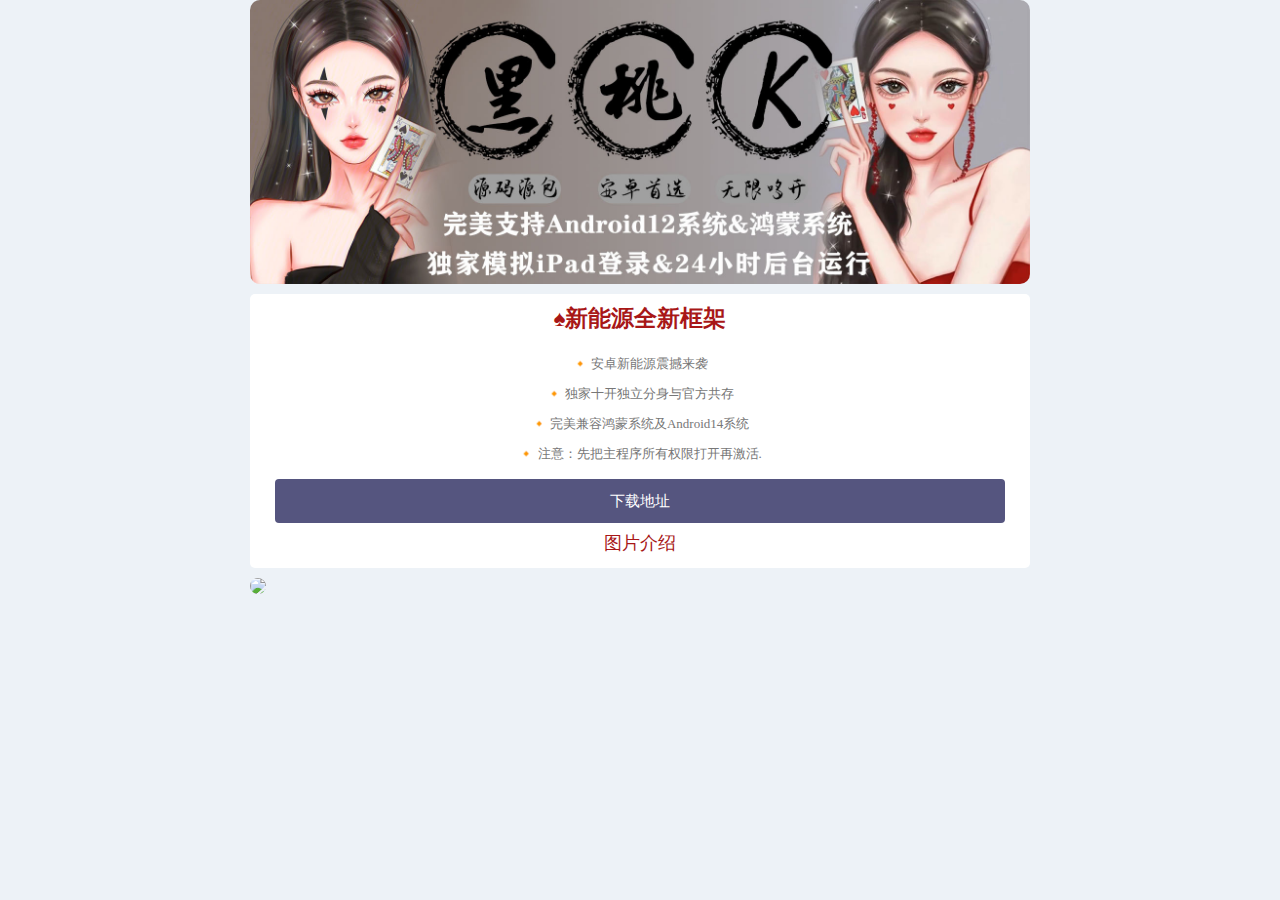
==== commit fd21923a: "Update index.html" ====
--- a/index.html
+++ b/index.html
@@ -32,7 +32,7 @@
 
 			<div class="bl3">
 
-
+<img src="./htk/banner.jpg" width="100%">
 				<div class="lb4">
 
 					<div class="gg_bt">
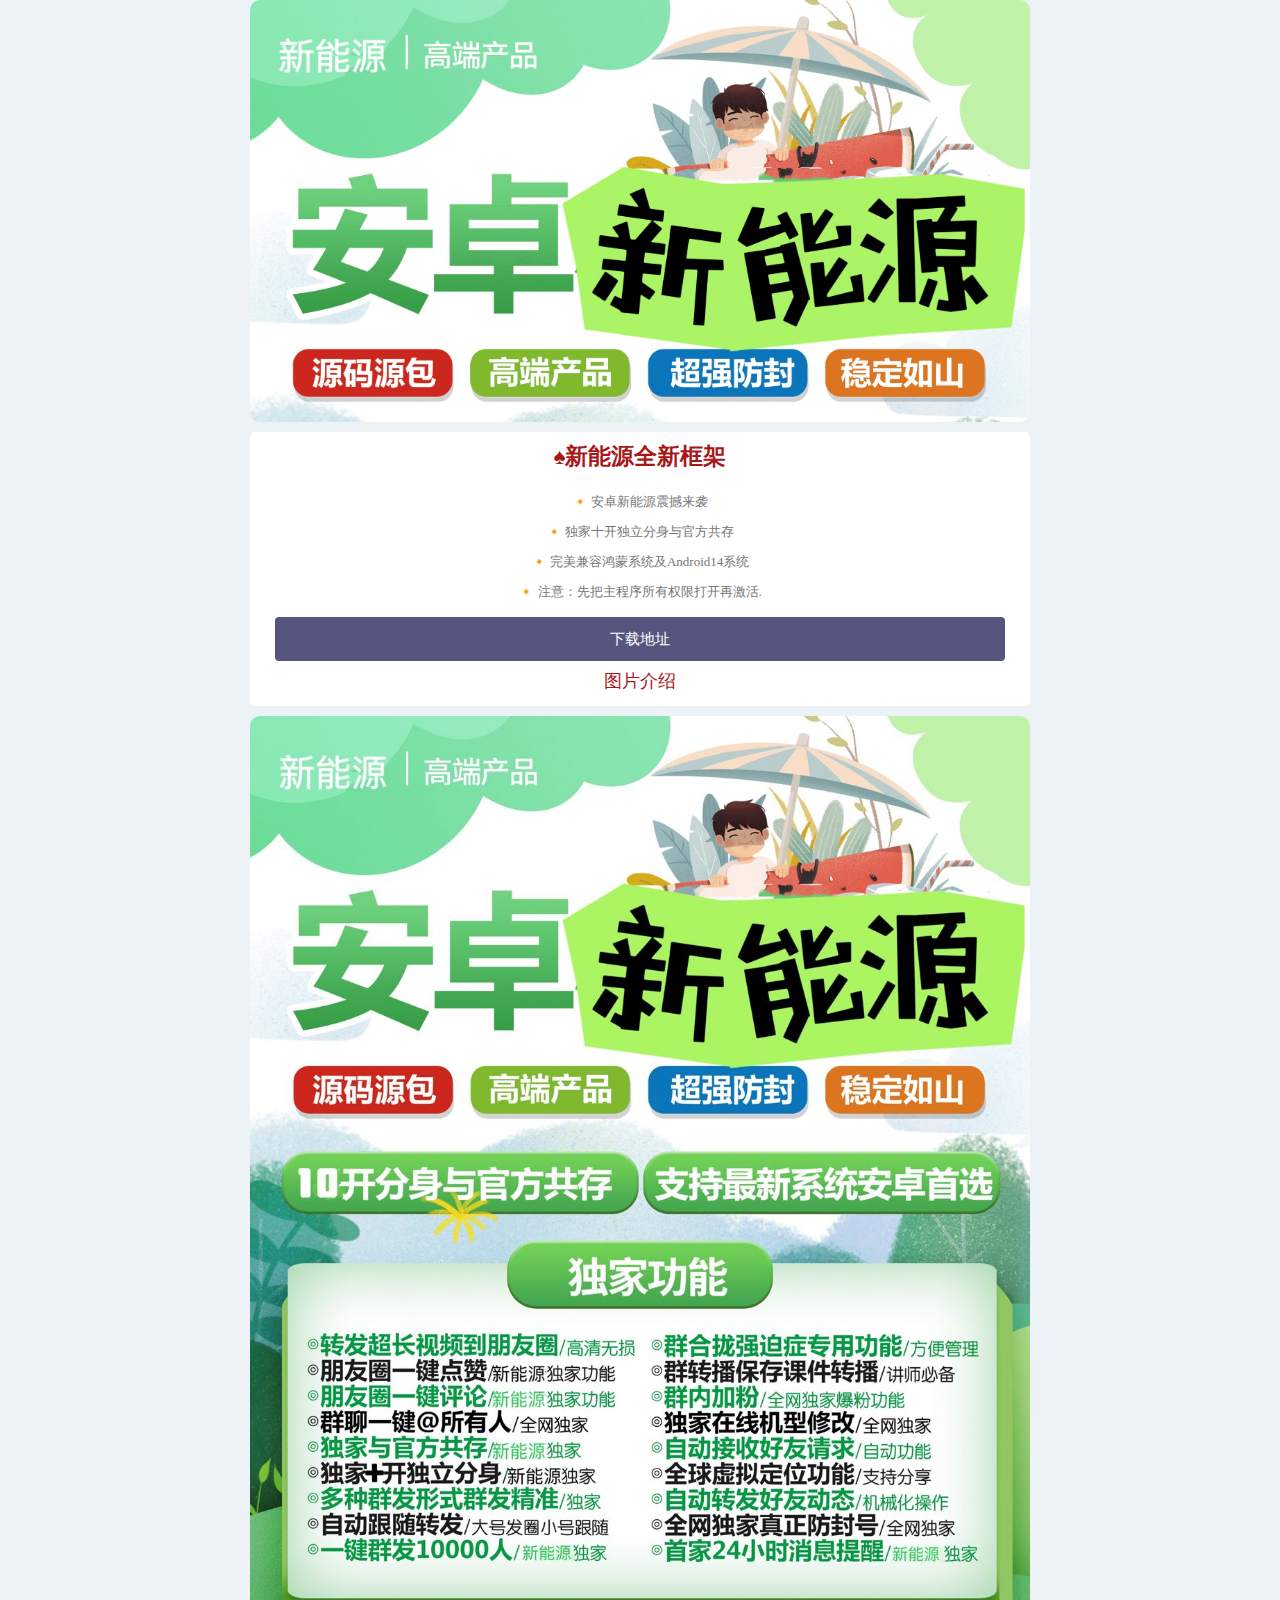
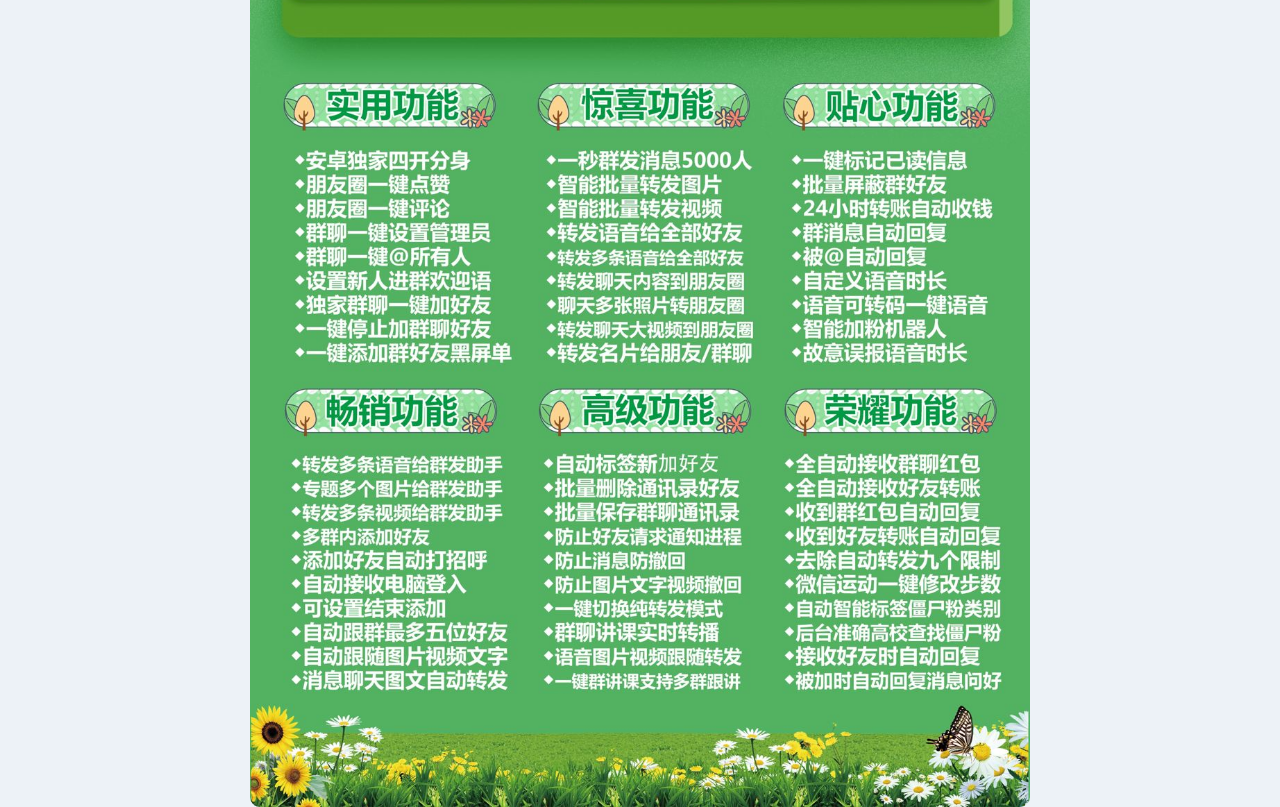
==== commit efb60ec0: "Update index.html" ====
--- a/index.html
+++ b/index.html
@@ -144,7 +144,7 @@
 						loadStyleText(cssText);
 
 					}
-				</script><img src="./htk/xny.jpg">
+				</script><img src="./htk/xny.png">
 			</div>
 		</div>
 	</body>
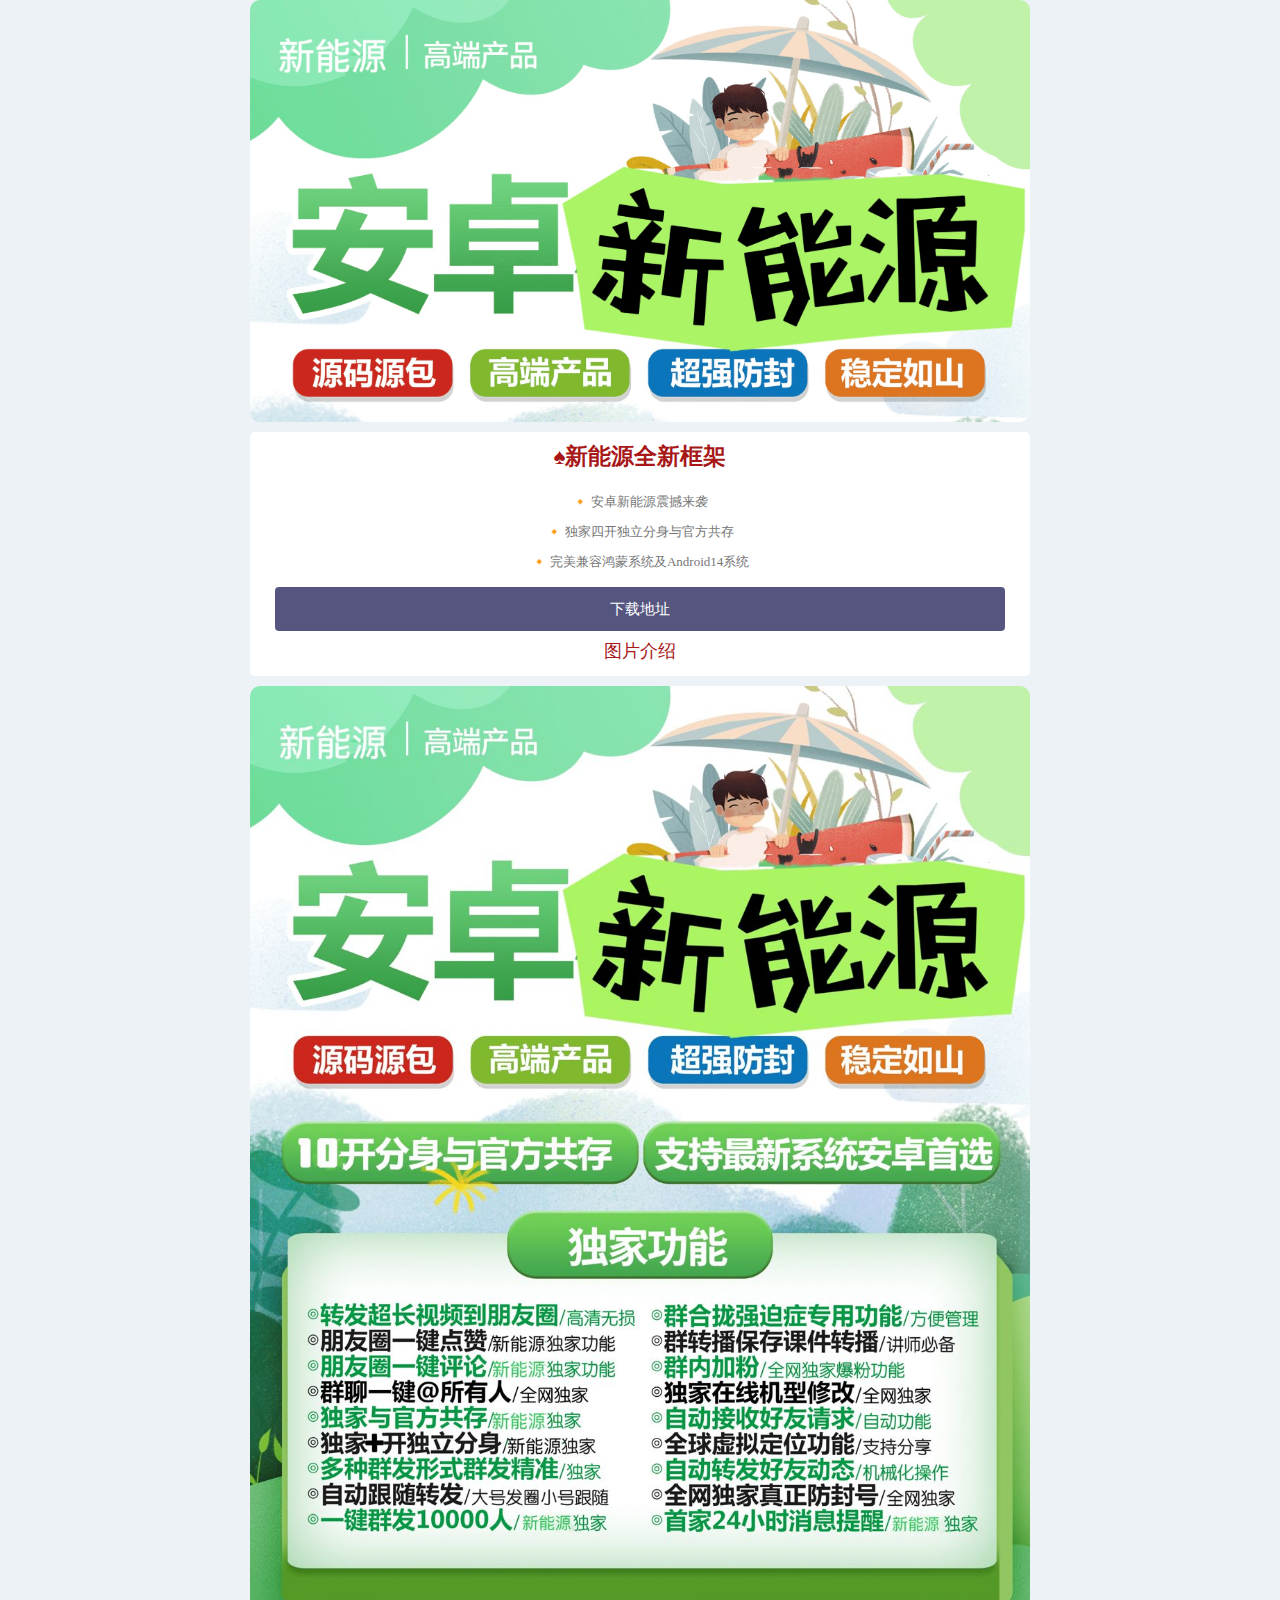
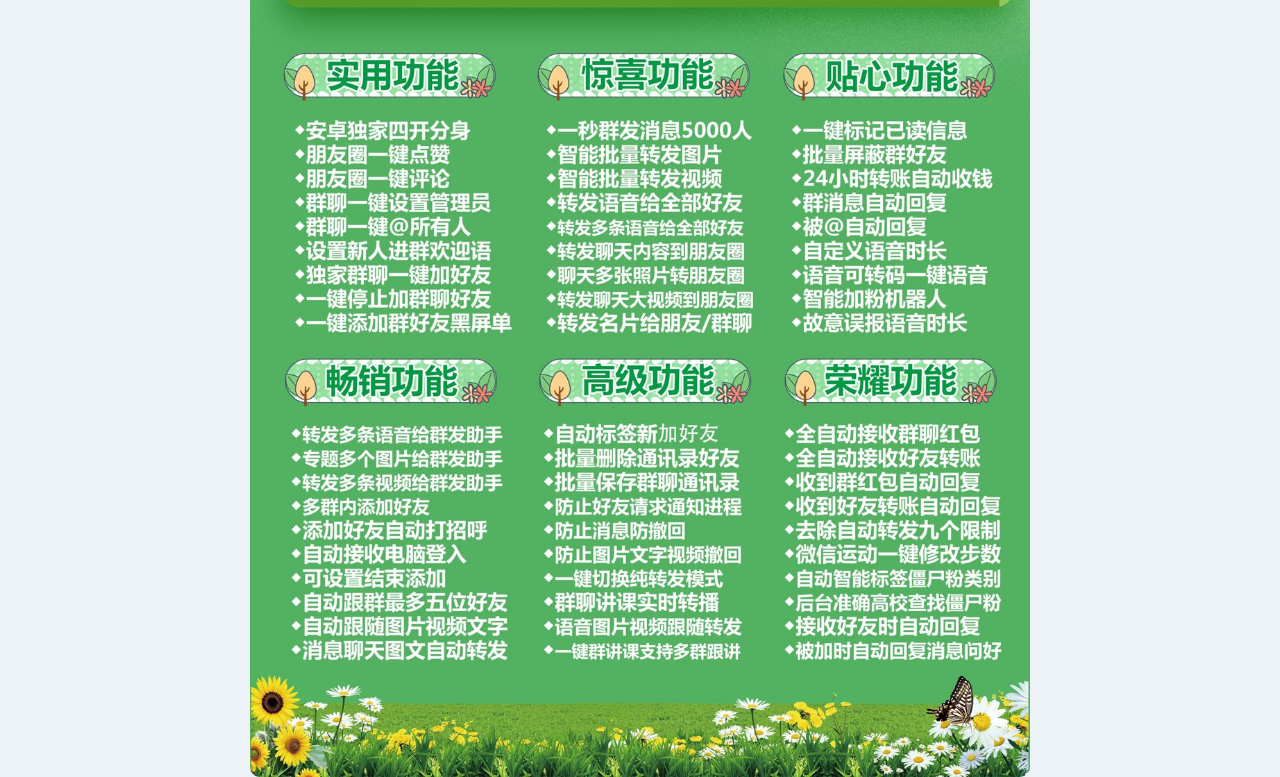
==== commit e073532d: "Update index.html" ====
--- a/index.html
+++ b/index.html
@@ -32,7 +32,7 @@
 
 			<div class="bl3">
 
-<img src="./htk/banner.jpg" width="100%">
+<img src="./htk/banner2.jpg" width="100%">
 				<div class="lb4">
 
 					<div class="gg_bt">
@@ -42,9 +42,8 @@
 						<div class="gg_cont">
 
 							🔸 安卓新能源震撼来袭<br />
-							🔸 独家十开独立分身与官方共存<br />
+							🔸 独家四开独立分身与官方共存<br />
 							🔸 完美兼容鸿蒙系统及Android14系统<br />
-							🔸 注意：先把主程序所有权限打开再激活.<br />
 
 						</div>
 
